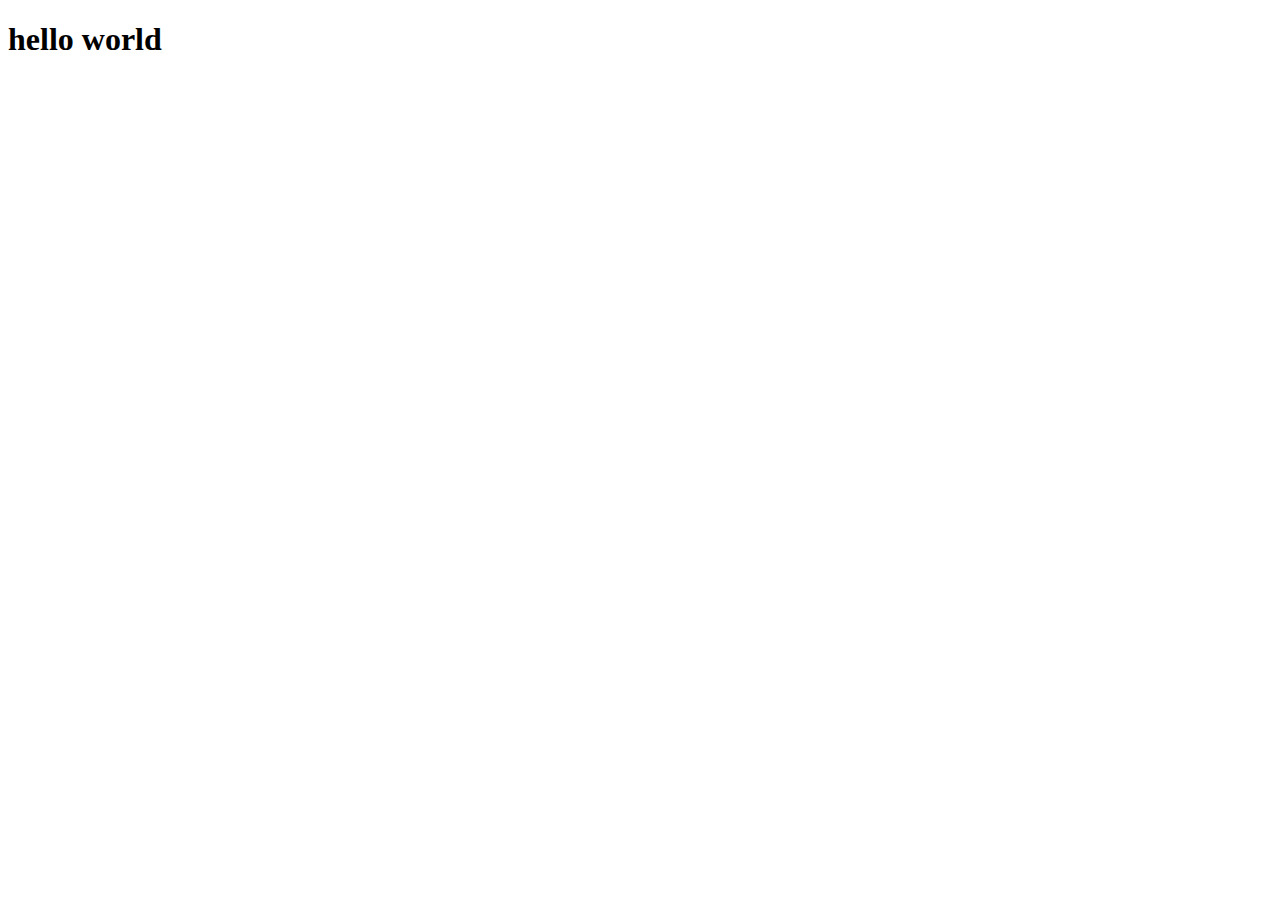
==== index.html @ e99a9a5a "test" ====
<!DOCTYPE html>
<html lang="en">
<head>
  <meta charset="UTF-8">
  <meta name="viewport" content="width=device-width, initial-scale=1.0">
  <meta http-equiv="X-UA-Compatible" content="ie=edge">
  <title>my-vuepress</title>
</head>
<body>
  <h1>hello world</h1>
</body>
</html>
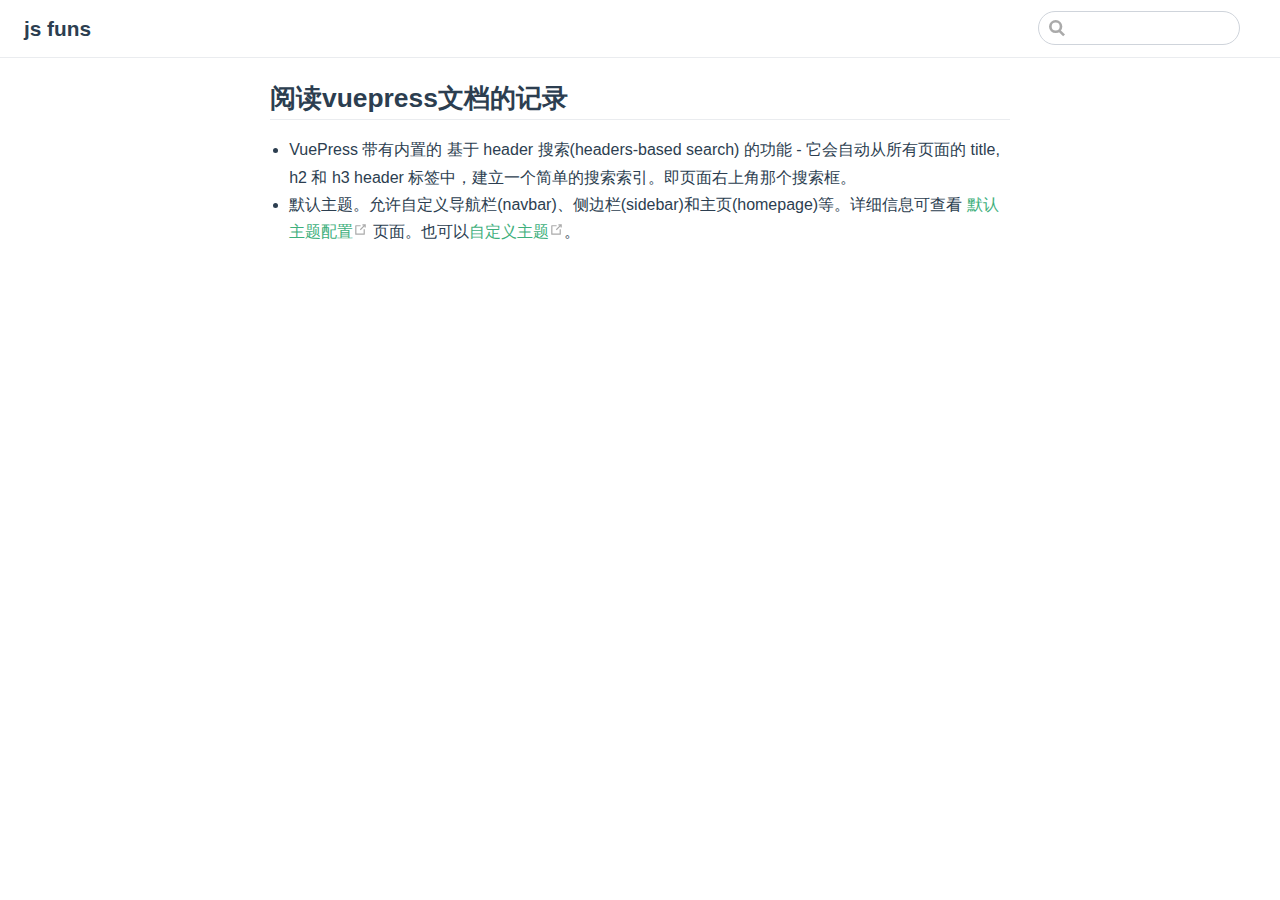
==== commit c755363a: "vuepress" ====
--- a/index.html
+++ b/index.html
@@ -1,12 +1,17 @@
 <!DOCTYPE html>
-<html lang="en">
-<head>
-  <meta charset="UTF-8">
-  <meta name="viewport" content="width=device-width, initial-scale=1.0">
-  <meta http-equiv="X-UA-Compatible" content="ie=edge">
-  <title>my-vuepress</title>
-</head>
-<body>
-  <h1>hello world</h1>
-</body>
-</html>+<html lang="en-US">
+  <head>
+    <meta charset="utf-8">
+    <meta name="viewport" content="width=device-width,initial-scale=1">
+    <title>阅读vuepress文档的记录 | js funs</title>
+    <meta name="description" content="记录js的方法和属性">
+    
+    
+    <link rel="preload" href="/assets/css/0.styles.dcae4551.css" as="style"><link rel="preload" href="/assets/js/app.dae46ed8.js" as="script"><link rel="preload" href="/assets/js/3.ee8467c3.js" as="script"><link rel="prefetch" href="/assets/js/2.3badc248.js"><link rel="prefetch" href="/assets/js/4.292dea78.js">
+    <link rel="stylesheet" href="/assets/css/0.styles.dcae4551.css">
+  </head>
+  <body>
+    <div id="app" data-server-rendered="true"><div class="theme-container no-sidebar"><header class="navbar"><div class="sidebar-button"><svg xmlns="http://www.w3.org/2000/svg" aria-hidden="true" role="img" viewBox="0 0 448 512" class="icon"><path fill="currentColor" d="M436 124H12c-6.627 0-12-5.373-12-12V80c0-6.627 5.373-12 12-12h424c6.627 0 12 5.373 12 12v32c0 6.627-5.373 12-12 12zm0 160H12c-6.627 0-12-5.373-12-12v-32c0-6.627 5.373-12 12-12h424c6.627 0 12 5.373 12 12v32c0 6.627-5.373 12-12 12zm0 160H12c-6.627 0-12-5.373-12-12v-32c0-6.627 5.373-12 12-12h424c6.627 0 12 5.373 12 12v32c0 6.627-5.373 12-12 12z"></path></svg></div> <a href="/" class="home-link router-link-exact-active router-link-active"><!----> <span class="site-name">js funs</span></a> <div class="links" style="max-width:nullpx;"><div class="search-box"><input aria-label="Search" autocomplete="off" spellcheck="false" value=""> <!----></div> <!----></div></header> <div class="sidebar-mask"></div> <div class="sidebar"><!---->  <!----> </div> <div class="page"> <div class="content"><h2 id="阅读vuepress文档的记录"><a href="#阅读vuepress文档的记录" aria-hidden="true" class="header-anchor">#</a> 阅读vuepress文档的记录</h2> <ul><li>VuePress 带有内置的 基于 header 搜索(headers-based search) 的功能 - 它会自动从所有页面的 title, h2 和 h3 header 标签中，建立一个简单的搜索索引。即页面右上角那个搜索框。</li> <li>默认主题。允许自定义导航栏(navbar)、侧边栏(sidebar)和主页(homepage)等。详细信息可查看 <a href="http://caibaojian.com/vuepress/default-theme-config/" target="_blank" rel="noopener noreferrer">默认主题配置<svg xmlns="http://www.w3.org/2000/svg" aria-hidden="true" x="0px" y="0px" viewBox="0 0 100 100" width="15" height="15" class="icon outbound"><path fill="currentColor" d="M18.8,85.1h56l0,0c2.2,0,4-1.8,4-4v-32h-8v28h-48v-48h28v-8h-32l0,0c-2.2,0-4,1.8-4,4v56C14.8,83.3,16.6,85.1,18.8,85.1z"></path> <polygon fill="currentColor" points="45.7,48.7 51.3,54.3 77.2,28.5 77.2,37.2 85.2,37.2 85.2,14.9 62.8,14.9 62.8,22.9 71.5,22.9"></polygon></svg></a> 页面。也可以<a href="http://caibaojian.com/vuepress/guide/custom-themes.html" target="_blank" rel="noopener noreferrer">自定义主题<svg xmlns="http://www.w3.org/2000/svg" aria-hidden="true" x="0px" y="0px" viewBox="0 0 100 100" width="15" height="15" class="icon outbound"><path fill="currentColor" d="M18.8,85.1h56l0,0c2.2,0,4-1.8,4-4v-32h-8v28h-48v-48h28v-8h-32l0,0c-2.2,0-4,1.8-4,4v56C14.8,83.3,16.6,85.1,18.8,85.1z"></path> <polygon fill="currentColor" points="45.7,48.7 51.3,54.3 77.2,28.5 77.2,37.2 85.2,37.2 85.2,14.9 62.8,14.9 62.8,22.9 71.5,22.9"></polygon></svg></a>。</li></ul></div> <div class="page-edit"><!----> <!----></div> <!----> </div> <!----></div></div>
+    <script src="/assets/js/app.dae46ed8.js" defer></script><script src="/assets/js/3.ee8467c3.js" defer></script>
+  </body>
+</html>
--- a/assets/css/0.styles.dcae4551.css
+++ b/assets/css/0.styles.dcae4551.css
@@ -0,0 +1 @@
+.home{padding:3.6rem 2rem 0;max-width:960px;margin:0 auto}.home .hero{text-align:center}.home .hero img{max-height:280px;display:block;margin:3rem auto 1.5rem}.home .hero h1{font-size:3rem}.home .hero .action,.home .hero .description,.home .hero h1{margin:1.8rem auto}.home .hero .description{max-width:35rem;font-size:1.6rem;line-height:1.3;color:#6a8bad}.home .hero .action-button{display:inline-block;font-size:1.2rem;color:#fff;background-color:#3eaf7c;padding:.8rem 1.6rem;border-radius:4px;transition:background-color .1s ease;box-sizing:border-box;border-bottom:1px solid #389d70}.home .hero .action-button:hover{background-color:#4abf8a}.home .features{border-top:1px solid #eaecef;padding:1.2rem 0;margin-top:2.5rem;display:flex;flex-wrap:wrap;align-items:flex-start;align-content:stretch;justify-content:space-between}.home .feature{flex-grow:1;flex-basis:30%;max-width:30%}.home .feature h2{font-size:1.4rem;font-weight:500;border-bottom:none;padding-bottom:0;color:#3a5169}.home .feature p{color:#4e6e8e}.home .footer{padding:2.5rem;border-top:1px solid #eaecef;text-align:center;color:#4e6e8e}@media (max-width:719px){.home .features{flex-direction:column}.home .feature{max-width:100%;padding:0 2.5rem}}@media (max-width:419px){.home{padding-left:1.5rem;padding-right:1.5rem}.home .hero img{max-height:210px;margin:2rem auto 1.2rem}.home .hero h1{font-size:2rem}.home .hero .action,.home .hero .description,.home .hero h1{margin:1.2rem auto}.home .hero .description{font-size:1.2rem}.home .hero .action-button{font-size:1rem;padding:.6rem 1.2rem}.home .feature h2{font-size:1.25rem}}.badge[data-v-099ab69c]{display:inline-block;font-size:14px;height:18px;line-height:18px;border-radius:3px;padding:0 6px;color:#fff;margin-right:5px;background-color:#42b983}.badge.middle[data-v-099ab69c]{vertical-align:middle}.badge.top[data-v-099ab69c]{vertical-align:top}.badge.green[data-v-099ab69c],.badge.tip[data-v-099ab69c]{background-color:#42b983}.badge.error[data-v-099ab69c]{background-color:#da5961}.badge.warn[data-v-099ab69c],.badge.warning[data-v-099ab69c],.badge.yellow[data-v-099ab69c]{background-color:#e7c000}.search-box{display:inline-block;position:relative;margin-right:1rem}.search-box input{cursor:text;width:10rem;color:#4e6e8e;display:inline-block;border:1px solid #cfd4db;border-radius:2rem;font-size:.9rem;line-height:2rem;padding:0 .5rem 0 2rem;outline:none;transition:all .2s ease;background:#fff url(/assets/img/search.83621669.svg) .6rem .5rem no-repeat;background-size:1rem}.search-box input:focus{cursor:auto;border-color:#3eaf7c}.search-box .suggestions{background:#fff;width:20rem;position:absolute;top:1.5rem;border:1px solid #cfd4db;border-radius:6px;padding:.4rem;list-style-type:none}.search-box .suggestions.align-right{right:0}.search-box .suggestion{line-height:1.4;padding:.4rem .6rem;border-radius:4px;cursor:pointer}.search-box .suggestion a{white-space:normal;color:#5d82a6}.search-box .suggestion a .page-title{font-weight:600}.search-box .suggestion a .header{font-size:.9em;margin-left:.25em}.search-box .suggestion.focused{background-color:#f3f4f5}.search-box .suggestion.focused a{color:#3eaf7c}@media (max-width:959px){.search-box input{cursor:pointer;width:0;border-color:transparent;position:relative}.search-box input:focus{cursor:text;left:0;width:10rem}}@media (max-width:959px) and (min-width:719px){.search-box .suggestions{left:0}}@media (max-width:719px){.search-box{margin-right:0}.search-box input{left:1rem}.search-box .suggestions{right:0}}@media (max-width:419px){.search-box .suggestions{width:calc(100vw - 4rem)}.search-box input:focus{width:8rem}}.dropdown-enter,.dropdown-leave-to{height:0!important}.dropdown-wrapper{cursor:pointer}.dropdown-wrapper .dropdown-title{display:block}.dropdown-wrapper .dropdown-title:hover{border-color:transparent}.dropdown-wrapper .dropdown-title .arrow{vertical-align:middle;margin-top:-1px;margin-left:.4rem}.dropdown-wrapper .nav-dropdown .dropdown-item{color:inherit;line-height:1.7rem}.dropdown-wrapper .nav-dropdown .dropdown-item h4{margin:.45rem 0 0;border-top:1px solid #eee;padding:.45rem 1.5rem 0 1.25rem}.dropdown-wrapper .nav-dropdown .dropdown-item .dropdown-subitem-wrapper{padding:0;list-style:none}.dropdown-wrapper .nav-dropdown .dropdown-item .dropdown-subitem-wrapper .dropdown-subitem{font-size:.9em}.dropdown-wrapper .nav-dropdown .dropdown-item a{display:block;line-height:1.7rem;position:relative;border-bottom:none;font-weight:400;margin-bottom:0;padding:0 1.5rem 0 1.25rem}.dropdown-wrapper .nav-dropdown .dropdown-item a.router-link-active,.dropdown-wrapper .nav-dropdown .dropdown-item a:hover{color:#3eaf7c}.dropdown-wrapper .nav-dropdown .dropdown-item a.router-link-active:after{content:"";width:0;height:0;border-left:5px solid #3eaf7c;border-top:3px solid transparent;border-bottom:3px solid transparent;position:absolute;top:calc(50% - 2px);left:9px}.dropdown-wrapper .nav-dropdown .dropdown-item:first-child h4{margin-top:0;padding-top:0;border-top:0}@media (max-width:719px){.dropdown-wrapper.open .dropdown-title{margin-bottom:.5rem}.dropdown-wrapper .nav-dropdown{transition:height .1s ease-out;overflow:hidden}.dropdown-wrapper .nav-dropdown .dropdown-item h4{border-top:0;margin-top:0;padding-top:0}.dropdown-wrapper .nav-dropdown .dropdown-item>a,.dropdown-wrapper .nav-dropdown .dropdown-item h4{font-size:15px;line-height:2rem}.dropdown-wrapper .nav-dropdown .dropdown-item .dropdown-subitem{font-size:14px;padding-left:1rem}}@media (min-width:719px){.dropdown-wrapper{height:1.8rem}.dropdown-wrapper:hover .nav-dropdown{display:block!important}.dropdown-wrapper .dropdown-title .arrow{border-left:4px solid transparent;border-right:4px solid transparent;border-top:6px solid #ccc;border-bottom:0}.dropdown-wrapper .nav-dropdown{display:none;height:auto!important;box-sizing:border-box;max-height:calc(100vh - 2.7rem);overflow-y:auto;position:absolute;top:100%;right:0;background-color:#fff;padding:.6rem 0;border:1px solid #ddd;border-bottom-color:#ccc;text-align:left;border-radius:.25rem;white-space:nowrap;margin:0}}.nav-links{display:inline-block}.nav-links a{line-height:1.4rem;color:inherit}.nav-links a.router-link-active,.nav-links a:hover{color:#3eaf7c}.nav-links .nav-item{position:relative;display:inline-block;margin-left:1.5rem;line-height:2rem}.nav-links .nav-item:first-child{margin-left:0}.nav-links .repo-link{margin-left:1.5rem}@media (max-width:719px){.nav-links .nav-item,.nav-links .repo-link{margin-left:0}}@media (min-width:719px){.nav-links a.router-link-active,.nav-links a:hover{color:#2c3e50}.nav-item>a:not(.external).router-link-active,.nav-item>a:not(.external):hover{margin-bottom:-2px;border-bottom:2px solid #46bd87}}.navbar{padding:.7rem 1.5rem;line-height:2.2rem;position:relative}.navbar a,.navbar img,.navbar span{display:inline-block}.navbar .logo{height:2.2rem;min-width:2.2rem;margin-right:.8rem;vertical-align:top}.navbar .site-name{font-size:1.3rem;font-weight:600;color:#2c3e50;position:relative}.navbar .links{padding-left:1.5rem;box-sizing:border-box;background-color:#fff;white-space:nowrap;font-size:.9rem;position:absolute;right:1.5rem;top:.7rem;display:flex}.navbar .links .search-box{flex:0 0 auto;vertical-align:top}.navbar .links .nav-links{flex:1}@media (max-width:719px){.navbar{padding-left:4rem}.navbar .can-hide{display:none}.navbar .links{padding-left:1.5rem}}.page-edit,.page-nav{max-width:740px;margin:0 auto;padding:2rem 2.5rem}@media (max-width:959px){.page-edit,.page-nav{padding:2rem}}@media (max-width:419px){.page-edit,.page-nav{padding:1.5rem}}.page{padding-bottom:2rem}.page-edit{padding-top:1rem;padding-bottom:1rem;overflow:auto}.page-edit .edit-link{display:inline-block}.page-edit .edit-link a{color:#4e6e8e;margin-right:.25rem}.page-edit .last-updated{float:right;font-size:.9em}.page-edit .last-updated .prefix{font-weight:500;color:#4e6e8e}.page-edit .last-updated .time{font-weight:400;color:#aaa}.page-nav{padding-top:1rem;padding-bottom:0}.page-nav .inner{min-height:2rem;margin-top:0;border-top:1px solid #eaecef;padding-top:1rem;overflow:auto}.page-nav .next{float:right}@media (max-width:719px){.page-edit .edit-link{margin-bottom:.5rem}.page-edit .last-updated{font-size:.8em;float:none;text-align:left}}.sidebar-button{display:none;width:1.25rem;height:1.25rem;position:absolute;padding:.6rem;top:.6rem;left:1rem}.sidebar-button .icon{display:block;width:1.25rem;height:1.25rem}@media (max-width:719px){.sidebar-button{display:block}}.sidebar-group:not(.first){margin-top:1em}.sidebar-group .sidebar-group{padding-left:.5em}.sidebar-group:not(.collapsable) .sidebar-heading{cursor:auto;color:inherit}.sidebar-heading{color:#999;transition:color .15s ease;cursor:pointer;font-size:1.1em;font-weight:700;padding:0 1.5rem;margin-top:0;margin-bottom:.5rem}.sidebar-heading.open,.sidebar-heading:hover{color:inherit}.sidebar-heading .arrow{position:relative;top:-.12em;left:.5em}.sidebar-heading:.open .arrow{top:-.18em}.sidebar-group-items{transition:height .1s ease-out;overflow:hidden}.sidebar ul{padding:0;margin:0;list-style-type:none}.sidebar a{display:inline-block}.sidebar .nav-links{display:none;border-bottom:1px solid #eaecef;padding:.5rem 0 .75rem 0}.sidebar .nav-links a{font-weight:600}.sidebar .nav-links .nav-item,.sidebar .nav-links .repo-link{display:block;line-height:1.25rem;font-size:1.1em;padding:.5rem 0 .5rem 1.5rem}.sidebar .sidebar-links{padding:1.5rem 0}@media (max-width:719px){.sidebar .nav-links{display:block}.sidebar .nav-links .dropdown-wrapper .nav-dropdown .dropdown-item a.router-link-active:after{top:calc(1rem - 2px)}.sidebar .sidebar-links{padding:1rem 0}}.sw-update-popup{position:fixed;right:1em;bottom:1em;padding:1em;border:1px solid #3eaf7c;border-radius:3px;background:#fff;box-shadow:0 4px 16px rgba(0,0,0,.5);text-align:center}.sw-update-popup button{margin-top:.5em;padding:.25em 2em}.sw-update-popup-enter-active,.sw-update-popup-leave-active{transition:opacity .3s,transform .3s}.sw-update-popup-enter,.sw-update-popup-leave-to{opacity:0;transform:translateY(50%) scale(.5)}code[class*=language-],pre[class*=language-]{color:#ccc;background:none;font-family:Consolas,Monaco,Andale Mono,Ubuntu Mono,monospace;text-align:left;white-space:pre;word-spacing:normal;word-break:normal;word-wrap:normal;line-height:1.5;-moz-tab-size:4;-o-tab-size:4;tab-size:4;-webkit-hyphens:none;-ms-hyphens:none;hyphens:none}pre[class*=language-]{padding:1em;margin:.5em 0;overflow:auto}:not(pre)>code[class*=language-],pre[class*=language-]{background:#2d2d2d}:not(pre)>code[class*=language-]{padding:.1em;border-radius:.3em;white-space:normal}.token.block-comment,.token.cdata,.token.comment,.token.doctype,.token.prolog{color:#999}.token.punctuation{color:#ccc}.token.attr-name,.token.deleted,.token.namespace,.token.tag{color:#e2777a}.token.function-name{color:#6196cc}.token.boolean,.token.function,.token.number{color:#f08d49}.token.class-name,.token.constant,.token.property,.token.symbol{color:#f8c555}.token.atrule,.token.builtin,.token.important,.token.keyword,.token.selector{color:#cc99cd}.token.attr-value,.token.char,.token.regex,.token.string,.token.variable{color:#7ec699}.token.entity,.token.operator,.token.url{color:#67cdcc}.token.bold,.token.important{font-weight:700}.token.italic{font-style:italic}.token.entity{cursor:help}.token.inserted{color:green}#nprogress{pointer-events:none}#nprogress .bar{background:#3eaf7c;position:fixed;z-index:1031;top:0;left:0;width:100%;height:2px}#nprogress .peg{display:block;position:absolute;right:0;width:100px;height:100%;box-shadow:0 0 10px #3eaf7c,0 0 5px #3eaf7c;opacity:1;transform:rotate(3deg) translateY(-4px)}#nprogress .spinner{display:block;position:fixed;z-index:1031;top:15px;right:15px}#nprogress .spinner-icon{width:18px;height:18px;box-sizing:border-box;border:2px solid transparent;border-top-color:#3eaf7c;border-left-color:#3eaf7c;border-radius:50%;animation:nprogress-spinner .4s linear infinite}.nprogress-custom-parent{overflow:hidden;position:relative}.nprogress-custom-parent #nprogress .bar,.nprogress-custom-parent #nprogress .spinner{position:absolute}@keyframes nprogress-spinner{0%{transform:rotate(0deg)}to{transform:rotate(1turn)}}.content code{color:#476582;padding:.25rem .5rem;margin:0;font-size:.85em;background-color:rgba(27,31,35,.05);border-radius:3px}.content pre,.content pre[class*=language-]{line-height:1.4;padding:1.25rem 1.5rem;margin:.85rem 0;background-color:#282c34;border-radius:6px;overflow:auto}.content pre[class*=language-] code,.content pre code{color:#fff;padding:0;background-color:transparent;border-radius:0}div[class*=language-]{position:relative;background-color:#282c34;border-radius:6px}div[class*=language-] .highlight-lines{-webkit-user-select:none;-moz-user-select:none;-ms-user-select:none;user-select:none;padding-top:1.3rem;position:absolute;top:0;left:0;width:100%;line-height:1.4}div[class*=language-] .highlight-lines .highlighted{background-color:rgba(0,0,0,.66)}div[class*=language-] pre,div[class*=language-] pre[class*=language-]{background:transparent;position:relative;z-index:1}div[class*=language-]:before{position:absolute;z-index:3;top:.8em;right:1em;font-size:.75rem;color:hsla(0,0%,100%,.4)}div[class*=language-]:not(.line-numbers-mode) .line-numbers-wrapper{display:none}div[class*=language-].line-numbers-mode .highlight-lines .highlighted{position:relative}div[class*=language-].line-numbers-mode .highlight-lines .highlighted:before{content:" ";position:absolute;z-index:3;left:0;top:0;display:block;width:3.5rem;height:100%;background-color:rgba(0,0,0,.66)}div[class*=language-].line-numbers-mode pre{padding-left:4.5rem;vertical-align:middle}div[class*=language-].line-numbers-mode .line-numbers-wrapper{position:absolute;top:0;width:3.5rem;text-align:center;color:hsla(0,0%,100%,.3);padding:1.25rem 0;line-height:1.4}div[class*=language-].line-numbers-mode .line-numbers-wrapper .line-number,div[class*=language-].line-numbers-mode .line-numbers-wrapper br{-webkit-user-select:none;-moz-user-select:none;-ms-user-select:none;user-select:none}div[class*=language-].line-numbers-mode .line-numbers-wrapper .line-number{position:relative;z-index:4;font-size:.85em}div[class*=language-].line-numbers-mode:after{content:"";position:absolute;z-index:2;top:0;left:0;width:3.5rem;height:100%;border-radius:6px 0 0 6px;border-right:1px solid rgba(0,0,0,.66);background-color:#282c34}div[class~=language-js]:before{content:"js"}div[class~=language-ts]:before{content:"ts"}div[class~=language-html]:before{content:"html"}div[class~=language-md]:before{content:"md"}div[class~=language-vue]:before{content:"vue"}div[class~=language-css]:before{content:"css"}div[class~=language-sass]:before{content:"sass"}div[class~=language-scss]:before{content:"scss"}div[class~=language-less]:before{content:"less"}div[class~=language-stylus]:before{content:"stylus"}div[class~=language-go]:before{content:"go"}div[class~=language-java]:before{content:"java"}div[class~=language-c]:before{content:"c"}div[class~=language-sh]:before{content:"sh"}div[class~=language-yaml]:before{content:"yaml"}div[class~=language-py]:before{content:"py"}div[class~=language-javascript]:before{content:"js"}div[class~=language-typescript]:before{content:"ts"}div[class~=language-markup]:before{content:"html"}div[class~=language-markdown]:before{content:"md"}div[class~=language-json]:before{content:"json"}div[class~=language-ruby]:before{content:"rb"}div[class~=language-python]:before{content:"py"}div[class~=language-bash]:before{content:"sh"}.custom-block .custom-block-title{font-weight:600;margin-bottom:-.4rem}.custom-block.danger,.custom-block.tip,.custom-block.warning{padding:.1rem 1.5rem;border-left-width:.5rem;border-left-style:solid;margin:1rem 0}.custom-block.tip{background-color:#f3f5f7;border-color:#42b983}.custom-block.warning{background-color:rgba(255,229,100,.3);border-color:#e7c000;color:#6b5900}.custom-block.warning .custom-block-title{color:#b29400}.custom-block.warning a{color:#2c3e50}.custom-block.danger{background-color:#ffe6e6;border-color:#c00;color:#4d0000}.custom-block.danger .custom-block-title{color:#900}.custom-block.danger a{color:#2c3e50}.arrow{display:inline-block;width:0;height:0}.arrow.up{border-bottom:6px solid #ccc}.arrow.down,.arrow.up{border-left:4px solid transparent;border-right:4px solid transparent}.arrow.down{border-top:6px solid #ccc}.arrow.right{border-left:6px solid #ccc}.arrow.left,.arrow.right{border-top:4px solid transparent;border-bottom:4px solid transparent}.arrow.left{border-right:6px solid #ccc}.content:not(.custom){max-width:740px;margin:0 auto;padding:2rem 2.5rem}@media (max-width:959px){.content:not(.custom){padding:2rem}}@media (max-width:419px){.content:not(.custom){padding:1.5rem}}.table-of-contents .badge{vertical-align:middle}body,html{padding:0;margin:0}body{font-family:-apple-system,BlinkMacSystemFont,Segoe UI,Roboto,Oxygen,Ubuntu,Cantarell,Fira Sans,Droid Sans,Helvetica Neue,sans-serif;-webkit-font-smoothing:antialiased;-moz-osx-font-smoothing:grayscale;font-size:16px;color:#2c3e50}.page{padding-left:20rem}.navbar{z-index:20;right:0;height:3.6rem;background-color:#fff;box-sizing:border-box;border-bottom:1px solid #eaecef}.navbar,.sidebar-mask{position:fixed;top:0;left:0}.sidebar-mask{z-index:9;width:100vw;height:100vh;display:none}.sidebar{font-size:15px;background-color:#fff;width:20rem;position:fixed;z-index:10;margin:0;top:3.6rem;left:0;bottom:0;box-sizing:border-box;border-right:1px solid #eaecef;overflow-y:auto}.content:not(.custom)>:first-child{margin-top:3.6rem}.content:not(.custom) a:hover{text-decoration:underline}.content:not(.custom) p.demo{padding:1rem 1.5rem;border:1px solid #ddd;border-radius:4px}.content:not(.custom) img{max-width:100%}.content.custom{padding:0;margin:0}.content.custom img{max-width:100%}a{font-weight:500;text-decoration:none}a,p a code{color:#3eaf7c}p a code{font-weight:400}kbd{background:#eee;border:.15rem solid #ddd;border-bottom:.25rem solid #ddd;border-radius:.15rem;padding:0 .15em}blockquote{font-size:1.2rem;color:#999;border-left:.25rem solid #dfe2e5;margin-left:0;padding-left:1rem}ol,ul{padding-left:1.2em}strong{font-weight:600}h1,h2,h3,h4,h5,h6{font-weight:600;line-height:1.25}.content:not(.custom)>h1,.content:not(.custom)>h2,.content:not(.custom)>h3,.content:not(.custom)>h4,.content:not(.custom)>h5,.content:not(.custom)>h6{margin-top:-3.1rem;padding-top:4.6rem;margin-bottom:0}.content:not(.custom)>h1:first-child,.content:not(.custom)>h2:first-child,.content:not(.custom)>h3:first-child,.content:not(.custom)>h4:first-child,.content:not(.custom)>h5:first-child,.content:not(.custom)>h6:first-child{margin-top:-1.5rem;margin-bottom:1rem}.content:not(.custom)>h1:first-child+.custom-block,.content:not(.custom)>h1:first-child+p,.content:not(.custom)>h1:first-child+pre,.content:not(.custom)>h2:first-child+.custom-block,.content:not(.custom)>h2:first-child+p,.content:not(.custom)>h2:first-child+pre,.content:not(.custom)>h3:first-child+.custom-block,.content:not(.custom)>h3:first-child+p,.content:not(.custom)>h3:first-child+pre,.content:not(.custom)>h4:first-child+.custom-block,.content:not(.custom)>h4:first-child+p,.content:not(.custom)>h4:first-child+pre,.content:not(.custom)>h5:first-child+.custom-block,.content:not(.custom)>h5:first-child+p,.content:not(.custom)>h5:first-child+pre,.content:not(.custom)>h6:first-child+.custom-block,.content:not(.custom)>h6:first-child+p,.content:not(.custom)>h6:first-child+pre{margin-top:2rem}h1:hover .header-anchor,h2:hover .header-anchor,h3:hover .header-anchor,h4:hover .header-anchor,h5:hover .header-anchor,h6:hover .header-anchor{opacity:1}h1{font-size:2.2rem}h2{font-size:1.65rem;padding-bottom:.3rem;border-bottom:1px solid #eaecef}h3{font-size:1.35rem}a.header-anchor{font-size:.85em;float:left;margin-left:-.87em;padding-right:.23em;margin-top:.125em;opacity:0}a.header-anchor:hover{text-decoration:none}.line-number,code,kbd{font-family:source-code-pro,Menlo,Monaco,Consolas,Courier New,monospace}ol,p,ul{line-height:1.7}hr{border:0;border-top:1px solid #eaecef}table{border-collapse:collapse;margin:1rem 0;display:block;overflow-x:auto}tr{border-top:1px solid #dfe2e5}tr:nth-child(2n){background-color:#f6f8fa}td,th{border:1px solid #dfe2e5;padding:.6em 1em}.custom-layout{padding-top:3.6rem}.theme-container.sidebar-open .sidebar-mask{display:block}.theme-container.no-navbar .content:not(.custom)>h1,.theme-container.no-navbar h2,.theme-container.no-navbar h3,.theme-container.no-navbar h4,.theme-container.no-navbar h5,.theme-container.no-navbar h6{margin-top:1.5rem;padding-top:0}.theme-container.no-navbar .sidebar{top:0}.theme-container.no-navbar .custom-layout{padding-top:0}@media (min-width:720px){.theme-container.no-sidebar .sidebar{display:none}.theme-container.no-sidebar .page{padding-left:0}}@media (max-width:959px){.sidebar{font-size:15px;width:16.4rem}.page{padding-left:16.4rem}}@media (max-width:719px){.sidebar{top:0;padding-top:3.6rem;transform:translateX(-100%);transition:transform .2s ease}.page{padding-left:0}.theme-container.sidebar-open .sidebar{transform:translateX(0)}.theme-container.no-navbar .sidebar{padding-top:0}}@media (max-width:419px){h1{font-size:1.9rem}.content div[class*=language-]{margin:.85rem -1.5rem;border-radius:0}}.icon.outbound{color:#aaa;display:inline-block}.sidebar .sidebar-sub-headers{padding-left:1rem;font-size:.95em}a.sidebar-link{font-weight:400;display:inline-block;color:#2c3e50;border-left:.25rem solid transparent;padding:.35rem 1rem .35rem 1.25rem;line-height:1.4;width:100%;box-sizing:border-box}a.sidebar-link:hover{color:#3eaf7c}a.sidebar-link.active{font-weight:600;color:#3eaf7c;border-left-color:#3eaf7c}.sidebar-group a.sidebar-link{padding-left:2rem}.sidebar-sub-headers a.sidebar-link{padding-top:.25rem;padding-bottom:.25rem;border-left:none}.sidebar-sub-headers a.sidebar-link.active{font-weight:500}--- a/assets/css/0.styles.dcae4551.css
+++ b/assets/css/0.styles.dcae4551.css
@@ -0,0 +1 @@
+.home{padding:3.6rem 2rem 0;max-width:960px;margin:0 auto}.home .hero{text-align:center}.home .hero img{max-height:280px;display:block;margin:3rem auto 1.5rem}.home .hero h1{font-size:3rem}.home .hero .action,.home .hero .description,.home .hero h1{margin:1.8rem auto}.home .hero .description{max-width:35rem;font-size:1.6rem;line-height:1.3;color:#6a8bad}.home .hero .action-button{display:inline-block;font-size:1.2rem;color:#fff;background-color:#3eaf7c;padding:.8rem 1.6rem;border-radius:4px;transition:background-color .1s ease;box-sizing:border-box;border-bottom:1px solid #389d70}.home .hero .action-button:hover{background-color:#4abf8a}.home .features{border-top:1px solid #eaecef;padding:1.2rem 0;margin-top:2.5rem;display:flex;flex-wrap:wrap;align-items:flex-start;align-content:stretch;justify-content:space-between}.home .feature{flex-grow:1;flex-basis:30%;max-width:30%}.home .feature h2{font-size:1.4rem;font-weight:500;border-bottom:none;padding-bottom:0;color:#3a5169}.home .feature p{color:#4e6e8e}.home .footer{padding:2.5rem;border-top:1px solid #eaecef;text-align:center;color:#4e6e8e}@media (max-width:719px){.home .features{flex-direction:column}.home .feature{max-width:100%;padding:0 2.5rem}}@media (max-width:419px){.home{padding-left:1.5rem;padding-right:1.5rem}.home .hero img{max-height:210px;margin:2rem auto 1.2rem}.home .hero h1{font-size:2rem}.home .hero .action,.home .hero .description,.home .hero h1{margin:1.2rem auto}.home .hero .description{font-size:1.2rem}.home .hero .action-button{font-size:1rem;padding:.6rem 1.2rem}.home .feature h2{font-size:1.25rem}}.badge[data-v-099ab69c]{display:inline-block;font-size:14px;height:18px;line-height:18px;border-radius:3px;padding:0 6px;color:#fff;margin-right:5px;background-color:#42b983}.badge.middle[data-v-099ab69c]{vertical-align:middle}.badge.top[data-v-099ab69c]{vertical-align:top}.badge.green[data-v-099ab69c],.badge.tip[data-v-099ab69c]{background-color:#42b983}.badge.error[data-v-099ab69c]{background-color:#da5961}.badge.warn[data-v-099ab69c],.badge.warning[data-v-099ab69c],.badge.yellow[data-v-099ab69c]{background-color:#e7c000}.search-box{display:inline-block;position:relative;margin-right:1rem}.search-box input{cursor:text;width:10rem;color:#4e6e8e;display:inline-block;border:1px solid #cfd4db;border-radius:2rem;font-size:.9rem;line-height:2rem;padding:0 .5rem 0 2rem;outline:none;transition:all .2s ease;background:#fff url(/assets/img/search.83621669.svg) .6rem .5rem no-repeat;background-size:1rem}.search-box input:focus{cursor:auto;border-color:#3eaf7c}.search-box .suggestions{background:#fff;width:20rem;position:absolute;top:1.5rem;border:1px solid #cfd4db;border-radius:6px;padding:.4rem;list-style-type:none}.search-box .suggestions.align-right{right:0}.search-box .suggestion{line-height:1.4;padding:.4rem .6rem;border-radius:4px;cursor:pointer}.search-box .suggestion a{white-space:normal;color:#5d82a6}.search-box .suggestion a .page-title{font-weight:600}.search-box .suggestion a .header{font-size:.9em;margin-left:.25em}.search-box .suggestion.focused{background-color:#f3f4f5}.search-box .suggestion.focused a{color:#3eaf7c}@media (max-width:959px){.search-box input{cursor:pointer;width:0;border-color:transparent;position:relative}.search-box input:focus{cursor:text;left:0;width:10rem}}@media (max-width:959px) and (min-width:719px){.search-box .suggestions{left:0}}@media (max-width:719px){.search-box{margin-right:0}.search-box input{left:1rem}.search-box .suggestions{right:0}}@media (max-width:419px){.search-box .suggestions{width:calc(100vw - 4rem)}.search-box input:focus{width:8rem}}.dropdown-enter,.dropdown-leave-to{height:0!important}.dropdown-wrapper{cursor:pointer}.dropdown-wrapper .dropdown-title{display:block}.dropdown-wrapper .dropdown-title:hover{border-color:transparent}.dropdown-wrapper .dropdown-title .arrow{vertical-align:middle;margin-top:-1px;margin-left:.4rem}.dropdown-wrapper .nav-dropdown .dropdown-item{color:inherit;line-height:1.7rem}.dropdown-wrapper .nav-dropdown .dropdown-item h4{margin:.45rem 0 0;border-top:1px solid #eee;padding:.45rem 1.5rem 0 1.25rem}.dropdown-wrapper .nav-dropdown .dropdown-item .dropdown-subitem-wrapper{padding:0;list-style:none}.dropdown-wrapper .nav-dropdown .dropdown-item .dropdown-subitem-wrapper .dropdown-subitem{font-size:.9em}.dropdown-wrapper .nav-dropdown .dropdown-item a{display:block;line-height:1.7rem;position:relative;border-bottom:none;font-weight:400;margin-bottom:0;padding:0 1.5rem 0 1.25rem}.dropdown-wrapper .nav-dropdown .dropdown-item a.router-link-active,.dropdown-wrapper .nav-dropdown .dropdown-item a:hover{color:#3eaf7c}.dropdown-wrapper .nav-dropdown .dropdown-item a.router-link-active:after{content:"";width:0;height:0;border-left:5px solid #3eaf7c;border-top:3px solid transparent;border-bottom:3px solid transparent;position:absolute;top:calc(50% - 2px);left:9px}.dropdown-wrapper .nav-dropdown .dropdown-item:first-child h4{margin-top:0;padding-top:0;border-top:0}@media (max-width:719px){.dropdown-wrapper.open .dropdown-title{margin-bottom:.5rem}.dropdown-wrapper .nav-dropdown{transition:height .1s ease-out;overflow:hidden}.dropdown-wrapper .nav-dropdown .dropdown-item h4{border-top:0;margin-top:0;padding-top:0}.dropdown-wrapper .nav-dropdown .dropdown-item>a,.dropdown-wrapper .nav-dropdown .dropdown-item h4{font-size:15px;line-height:2rem}.dropdown-wrapper .nav-dropdown .dropdown-item .dropdown-subitem{font-size:14px;padding-left:1rem}}@media (min-width:719px){.dropdown-wrapper{height:1.8rem}.dropdown-wrapper:hover .nav-dropdown{display:block!important}.dropdown-wrapper .dropdown-title .arrow{border-left:4px solid transparent;border-right:4px solid transparent;border-top:6px solid #ccc;border-bottom:0}.dropdown-wrapper .nav-dropdown{display:none;height:auto!important;box-sizing:border-box;max-height:calc(100vh - 2.7rem);overflow-y:auto;position:absolute;top:100%;right:0;background-color:#fff;padding:.6rem 0;border:1px solid #ddd;border-bottom-color:#ccc;text-align:left;border-radius:.25rem;white-space:nowrap;margin:0}}.nav-links{display:inline-block}.nav-links a{line-height:1.4rem;color:inherit}.nav-links a.router-link-active,.nav-links a:hover{color:#3eaf7c}.nav-links .nav-item{position:relative;display:inline-block;margin-left:1.5rem;line-height:2rem}.nav-links .nav-item:first-child{margin-left:0}.nav-links .repo-link{margin-left:1.5rem}@media (max-width:719px){.nav-links .nav-item,.nav-links .repo-link{margin-left:0}}@media (min-width:719px){.nav-links a.router-link-active,.nav-links a:hover{color:#2c3e50}.nav-item>a:not(.external).router-link-active,.nav-item>a:not(.external):hover{margin-bottom:-2px;border-bottom:2px solid #46bd87}}.navbar{padding:.7rem 1.5rem;line-height:2.2rem;position:relative}.navbar a,.navbar img,.navbar span{display:inline-block}.navbar .logo{height:2.2rem;min-width:2.2rem;margin-right:.8rem;vertical-align:top}.navbar .site-name{font-size:1.3rem;font-weight:600;color:#2c3e50;position:relative}.navbar .links{padding-left:1.5rem;box-sizing:border-box;background-color:#fff;white-space:nowrap;font-size:.9rem;position:absolute;right:1.5rem;top:.7rem;display:flex}.navbar .links .search-box{flex:0 0 auto;vertical-align:top}.navbar .links .nav-links{flex:1}@media (max-width:719px){.navbar{padding-left:4rem}.navbar .can-hide{display:none}.navbar .links{padding-left:1.5rem}}.page-edit,.page-nav{max-width:740px;margin:0 auto;padding:2rem 2.5rem}@media (max-width:959px){.page-edit,.page-nav{padding:2rem}}@media (max-width:419px){.page-edit,.page-nav{padding:1.5rem}}.page{padding-bottom:2rem}.page-edit{padding-top:1rem;padding-bottom:1rem;overflow:auto}.page-edit .edit-link{display:inline-block}.page-edit .edit-link a{color:#4e6e8e;margin-right:.25rem}.page-edit .last-updated{float:right;font-size:.9em}.page-edit .last-updated .prefix{font-weight:500;color:#4e6e8e}.page-edit .last-updated .time{font-weight:400;color:#aaa}.page-nav{padding-top:1rem;padding-bottom:0}.page-nav .inner{min-height:2rem;margin-top:0;border-top:1px solid #eaecef;padding-top:1rem;overflow:auto}.page-nav .next{float:right}@media (max-width:719px){.page-edit .edit-link{margin-bottom:.5rem}.page-edit .last-updated{font-size:.8em;float:none;text-align:left}}.sidebar-button{display:none;width:1.25rem;height:1.25rem;position:absolute;padding:.6rem;top:.6rem;left:1rem}.sidebar-button .icon{display:block;width:1.25rem;height:1.25rem}@media (max-width:719px){.sidebar-button{display:block}}.sidebar-group:not(.first){margin-top:1em}.sidebar-group .sidebar-group{padding-left:.5em}.sidebar-group:not(.collapsable) .sidebar-heading{cursor:auto;color:inherit}.sidebar-heading{color:#999;transition:color .15s ease;cursor:pointer;font-size:1.1em;font-weight:700;padding:0 1.5rem;margin-top:0;margin-bottom:.5rem}.sidebar-heading.open,.sidebar-heading:hover{color:inherit}.sidebar-heading .arrow{position:relative;top:-.12em;left:.5em}.sidebar-heading:.open .arrow{top:-.18em}.sidebar-group-items{transition:height .1s ease-out;overflow:hidden}.sidebar ul{padding:0;margin:0;list-style-type:none}.sidebar a{display:inline-block}.sidebar .nav-links{display:none;border-bottom:1px solid #eaecef;padding:.5rem 0 .75rem 0}.sidebar .nav-links a{font-weight:600}.sidebar .nav-links .nav-item,.sidebar .nav-links .repo-link{display:block;line-height:1.25rem;font-size:1.1em;padding:.5rem 0 .5rem 1.5rem}.sidebar .sidebar-links{padding:1.5rem 0}@media (max-width:719px){.sidebar .nav-links{display:block}.sidebar .nav-links .dropdown-wrapper .nav-dropdown .dropdown-item a.router-link-active:after{top:calc(1rem - 2px)}.sidebar .sidebar-links{padding:1rem 0}}.sw-update-popup{position:fixed;right:1em;bottom:1em;padding:1em;border:1px solid #3eaf7c;border-radius:3px;background:#fff;box-shadow:0 4px 16px rgba(0,0,0,.5);text-align:center}.sw-update-popup button{margin-top:.5em;padding:.25em 2em}.sw-update-popup-enter-active,.sw-update-popup-leave-active{transition:opacity .3s,transform .3s}.sw-update-popup-enter,.sw-update-popup-leave-to{opacity:0;transform:translateY(50%) scale(.5)}code[class*=language-],pre[class*=language-]{color:#ccc;background:none;font-family:Consolas,Monaco,Andale Mono,Ubuntu Mono,monospace;text-align:left;white-space:pre;word-spacing:normal;word-break:normal;word-wrap:normal;line-height:1.5;-moz-tab-size:4;-o-tab-size:4;tab-size:4;-webkit-hyphens:none;-ms-hyphens:none;hyphens:none}pre[class*=language-]{padding:1em;margin:.5em 0;overflow:auto}:not(pre)>code[class*=language-],pre[class*=language-]{background:#2d2d2d}:not(pre)>code[class*=language-]{padding:.1em;border-radius:.3em;white-space:normal}.token.block-comment,.token.cdata,.token.comment,.token.doctype,.token.prolog{color:#999}.token.punctuation{color:#ccc}.token.attr-name,.token.deleted,.token.namespace,.token.tag{color:#e2777a}.token.function-name{color:#6196cc}.token.boolean,.token.function,.token.number{color:#f08d49}.token.class-name,.token.constant,.token.property,.token.symbol{color:#f8c555}.token.atrule,.token.builtin,.token.important,.token.keyword,.token.selector{color:#cc99cd}.token.attr-value,.token.char,.token.regex,.token.string,.token.variable{color:#7ec699}.token.entity,.token.operator,.token.url{color:#67cdcc}.token.bold,.token.important{font-weight:700}.token.italic{font-style:italic}.token.entity{cursor:help}.token.inserted{color:green}#nprogress{pointer-events:none}#nprogress .bar{background:#3eaf7c;position:fixed;z-index:1031;top:0;left:0;width:100%;height:2px}#nprogress .peg{display:block;position:absolute;right:0;width:100px;height:100%;box-shadow:0 0 10px #3eaf7c,0 0 5px #3eaf7c;opacity:1;transform:rotate(3deg) translateY(-4px)}#nprogress .spinner{display:block;position:fixed;z-index:1031;top:15px;right:15px}#nprogress .spinner-icon{width:18px;height:18px;box-sizing:border-box;border:2px solid transparent;border-top-color:#3eaf7c;border-left-color:#3eaf7c;border-radius:50%;animation:nprogress-spinner .4s linear infinite}.nprogress-custom-parent{overflow:hidden;position:relative}.nprogress-custom-parent #nprogress .bar,.nprogress-custom-parent #nprogress .spinner{position:absolute}@keyframes nprogress-spinner{0%{transform:rotate(0deg)}to{transform:rotate(1turn)}}.content code{color:#476582;padding:.25rem .5rem;margin:0;font-size:.85em;background-color:rgba(27,31,35,.05);border-radius:3px}.content pre,.content pre[class*=language-]{line-height:1.4;padding:1.25rem 1.5rem;margin:.85rem 0;background-color:#282c34;border-radius:6px;overflow:auto}.content pre[class*=language-] code,.content pre code{color:#fff;padding:0;background-color:transparent;border-radius:0}div[class*=language-]{position:relative;background-color:#282c34;border-radius:6px}div[class*=language-] .highlight-lines{-webkit-user-select:none;-moz-user-select:none;-ms-user-select:none;user-select:none;padding-top:1.3rem;position:absolute;top:0;left:0;width:100%;line-height:1.4}div[class*=language-] .highlight-lines .highlighted{background-color:rgba(0,0,0,.66)}div[class*=language-] pre,div[class*=language-] pre[class*=language-]{background:transparent;position:relative;z-index:1}div[class*=language-]:before{position:absolute;z-index:3;top:.8em;right:1em;font-size:.75rem;color:hsla(0,0%,100%,.4)}div[class*=language-]:not(.line-numbers-mode) .line-numbers-wrapper{display:none}div[class*=language-].line-numbers-mode .highlight-lines .highlighted{position:relative}div[class*=language-].line-numbers-mode .highlight-lines .highlighted:before{content:" ";position:absolute;z-index:3;left:0;top:0;display:block;width:3.5rem;height:100%;background-color:rgba(0,0,0,.66)}div[class*=language-].line-numbers-mode pre{padding-left:4.5rem;vertical-align:middle}div[class*=language-].line-numbers-mode .line-numbers-wrapper{position:absolute;top:0;width:3.5rem;text-align:center;color:hsla(0,0%,100%,.3);padding:1.25rem 0;line-height:1.4}div[class*=language-].line-numbers-mode .line-numbers-wrapper .line-number,div[class*=language-].line-numbers-mode .line-numbers-wrapper br{-webkit-user-select:none;-moz-user-select:none;-ms-user-select:none;user-select:none}div[class*=language-].line-numbers-mode .line-numbers-wrapper .line-number{position:relative;z-index:4;font-size:.85em}div[class*=language-].line-numbers-mode:after{content:"";position:absolute;z-index:2;top:0;left:0;width:3.5rem;height:100%;border-radius:6px 0 0 6px;border-right:1px solid rgba(0,0,0,.66);background-color:#282c34}div[class~=language-js]:before{content:"js"}div[class~=language-ts]:before{content:"ts"}div[class~=language-html]:before{content:"html"}div[class~=language-md]:before{content:"md"}div[class~=language-vue]:before{content:"vue"}div[class~=language-css]:before{content:"css"}div[class~=language-sass]:before{content:"sass"}div[class~=language-scss]:before{content:"scss"}div[class~=language-less]:before{content:"less"}div[class~=language-stylus]:before{content:"stylus"}div[class~=language-go]:before{content:"go"}div[class~=language-java]:before{content:"java"}div[class~=language-c]:before{content:"c"}div[class~=language-sh]:before{content:"sh"}div[class~=language-yaml]:before{content:"yaml"}div[class~=language-py]:before{content:"py"}div[class~=language-javascript]:before{content:"js"}div[class~=language-typescript]:before{content:"ts"}div[class~=language-markup]:before{content:"html"}div[class~=language-markdown]:before{content:"md"}div[class~=language-json]:before{content:"json"}div[class~=language-ruby]:before{content:"rb"}div[class~=language-python]:before{content:"py"}div[class~=language-bash]:before{content:"sh"}.custom-block .custom-block-title{font-weight:600;margin-bottom:-.4rem}.custom-block.danger,.custom-block.tip,.custom-block.warning{padding:.1rem 1.5rem;border-left-width:.5rem;border-left-style:solid;margin:1rem 0}.custom-block.tip{background-color:#f3f5f7;border-color:#42b983}.custom-block.warning{background-color:rgba(255,229,100,.3);border-color:#e7c000;color:#6b5900}.custom-block.warning .custom-block-title{color:#b29400}.custom-block.warning a{color:#2c3e50}.custom-block.danger{background-color:#ffe6e6;border-color:#c00;color:#4d0000}.custom-block.danger .custom-block-title{color:#900}.custom-block.danger a{color:#2c3e50}.arrow{display:inline-block;width:0;height:0}.arrow.up{border-bottom:6px solid #ccc}.arrow.down,.arrow.up{border-left:4px solid transparent;border-right:4px solid transparent}.arrow.down{border-top:6px solid #ccc}.arrow.right{border-left:6px solid #ccc}.arrow.left,.arrow.right{border-top:4px solid transparent;border-bottom:4px solid transparent}.arrow.left{border-right:6px solid #ccc}.content:not(.custom){max-width:740px;margin:0 auto;padding:2rem 2.5rem}@media (max-width:959px){.content:not(.custom){padding:2rem}}@media (max-width:419px){.content:not(.custom){padding:1.5rem}}.table-of-contents .badge{vertical-align:middle}body,html{padding:0;margin:0}body{font-family:-apple-system,BlinkMacSystemFont,Segoe UI,Roboto,Oxygen,Ubuntu,Cantarell,Fira Sans,Droid Sans,Helvetica Neue,sans-serif;-webkit-font-smoothing:antialiased;-moz-osx-font-smoothing:grayscale;font-size:16px;color:#2c3e50}.page{padding-left:20rem}.navbar{z-index:20;right:0;height:3.6rem;background-color:#fff;box-sizing:border-box;border-bottom:1px solid #eaecef}.navbar,.sidebar-mask{position:fixed;top:0;left:0}.sidebar-mask{z-index:9;width:100vw;height:100vh;display:none}.sidebar{font-size:15px;background-color:#fff;width:20rem;position:fixed;z-index:10;margin:0;top:3.6rem;left:0;bottom:0;box-sizing:border-box;border-right:1px solid #eaecef;overflow-y:auto}.content:not(.custom)>:first-child{margin-top:3.6rem}.content:not(.custom) a:hover{text-decoration:underline}.content:not(.custom) p.demo{padding:1rem 1.5rem;border:1px solid #ddd;border-radius:4px}.content:not(.custom) img{max-width:100%}.content.custom{padding:0;margin:0}.content.custom img{max-width:100%}a{font-weight:500;text-decoration:none}a,p a code{color:#3eaf7c}p a code{font-weight:400}kbd{background:#eee;border:.15rem solid #ddd;border-bottom:.25rem solid #ddd;border-radius:.15rem;padding:0 .15em}blockquote{font-size:1.2rem;color:#999;border-left:.25rem solid #dfe2e5;margin-left:0;padding-left:1rem}ol,ul{padding-left:1.2em}strong{font-weight:600}h1,h2,h3,h4,h5,h6{font-weight:600;line-height:1.25}.content:not(.custom)>h1,.content:not(.custom)>h2,.content:not(.custom)>h3,.content:not(.custom)>h4,.content:not(.custom)>h5,.content:not(.custom)>h6{margin-top:-3.1rem;padding-top:4.6rem;margin-bottom:0}.content:not(.custom)>h1:first-child,.content:not(.custom)>h2:first-child,.content:not(.custom)>h3:first-child,.content:not(.custom)>h4:first-child,.content:not(.custom)>h5:first-child,.content:not(.custom)>h6:first-child{margin-top:-1.5rem;margin-bottom:1rem}.content:not(.custom)>h1:first-child+.custom-block,.content:not(.custom)>h1:first-child+p,.content:not(.custom)>h1:first-child+pre,.content:not(.custom)>h2:first-child+.custom-block,.content:not(.custom)>h2:first-child+p,.content:not(.custom)>h2:first-child+pre,.content:not(.custom)>h3:first-child+.custom-block,.content:not(.custom)>h3:first-child+p,.content:not(.custom)>h3:first-child+pre,.content:not(.custom)>h4:first-child+.custom-block,.content:not(.custom)>h4:first-child+p,.content:not(.custom)>h4:first-child+pre,.content:not(.custom)>h5:first-child+.custom-block,.content:not(.custom)>h5:first-child+p,.content:not(.custom)>h5:first-child+pre,.content:not(.custom)>h6:first-child+.custom-block,.content:not(.custom)>h6:first-child+p,.content:not(.custom)>h6:first-child+pre{margin-top:2rem}h1:hover .header-anchor,h2:hover .header-anchor,h3:hover .header-anchor,h4:hover .header-anchor,h5:hover .header-anchor,h6:hover .header-anchor{opacity:1}h1{font-size:2.2rem}h2{font-size:1.65rem;padding-bottom:.3rem;border-bottom:1px solid #eaecef}h3{font-size:1.35rem}a.header-anchor{font-size:.85em;float:left;margin-left:-.87em;padding-right:.23em;margin-top:.125em;opacity:0}a.header-anchor:hover{text-decoration:none}.line-number,code,kbd{font-family:source-code-pro,Menlo,Monaco,Consolas,Courier New,monospace}ol,p,ul{line-height:1.7}hr{border:0;border-top:1px solid #eaecef}table{border-collapse:collapse;margin:1rem 0;display:block;overflow-x:auto}tr{border-top:1px solid #dfe2e5}tr:nth-child(2n){background-color:#f6f8fa}td,th{border:1px solid #dfe2e5;padding:.6em 1em}.custom-layout{padding-top:3.6rem}.theme-container.sidebar-open .sidebar-mask{display:block}.theme-container.no-navbar .content:not(.custom)>h1,.theme-container.no-navbar h2,.theme-container.no-navbar h3,.theme-container.no-navbar h4,.theme-container.no-navbar h5,.theme-container.no-navbar h6{margin-top:1.5rem;padding-top:0}.theme-container.no-navbar .sidebar{top:0}.theme-container.no-navbar .custom-layout{padding-top:0}@media (min-width:720px){.theme-container.no-sidebar .sidebar{display:none}.theme-container.no-sidebar .page{padding-left:0}}@media (max-width:959px){.sidebar{font-size:15px;width:16.4rem}.page{padding-left:16.4rem}}@media (max-width:719px){.sidebar{top:0;padding-top:3.6rem;transform:translateX(-100%);transition:transform .2s ease}.page{padding-left:0}.theme-container.sidebar-open .sidebar{transform:translateX(0)}.theme-container.no-navbar .sidebar{padding-top:0}}@media (max-width:419px){h1{font-size:1.9rem}.content div[class*=language-]{margin:.85rem -1.5rem;border-radius:0}}.icon.outbound{color:#aaa;display:inline-block}.sidebar .sidebar-sub-headers{padding-left:1rem;font-size:.95em}a.sidebar-link{font-weight:400;display:inline-block;color:#2c3e50;border-left:.25rem solid transparent;padding:.35rem 1rem .35rem 1.25rem;line-height:1.4;width:100%;box-sizing:border-box}a.sidebar-link:hover{color:#3eaf7c}a.sidebar-link.active{font-weight:600;color:#3eaf7c;border-left-color:#3eaf7c}.sidebar-group a.sidebar-link{padding-left:2rem}.sidebar-sub-headers a.sidebar-link{padding-top:.25rem;padding-bottom:.25rem;border-left:none}.sidebar-sub-headers a.sidebar-link.active{font-weight:500}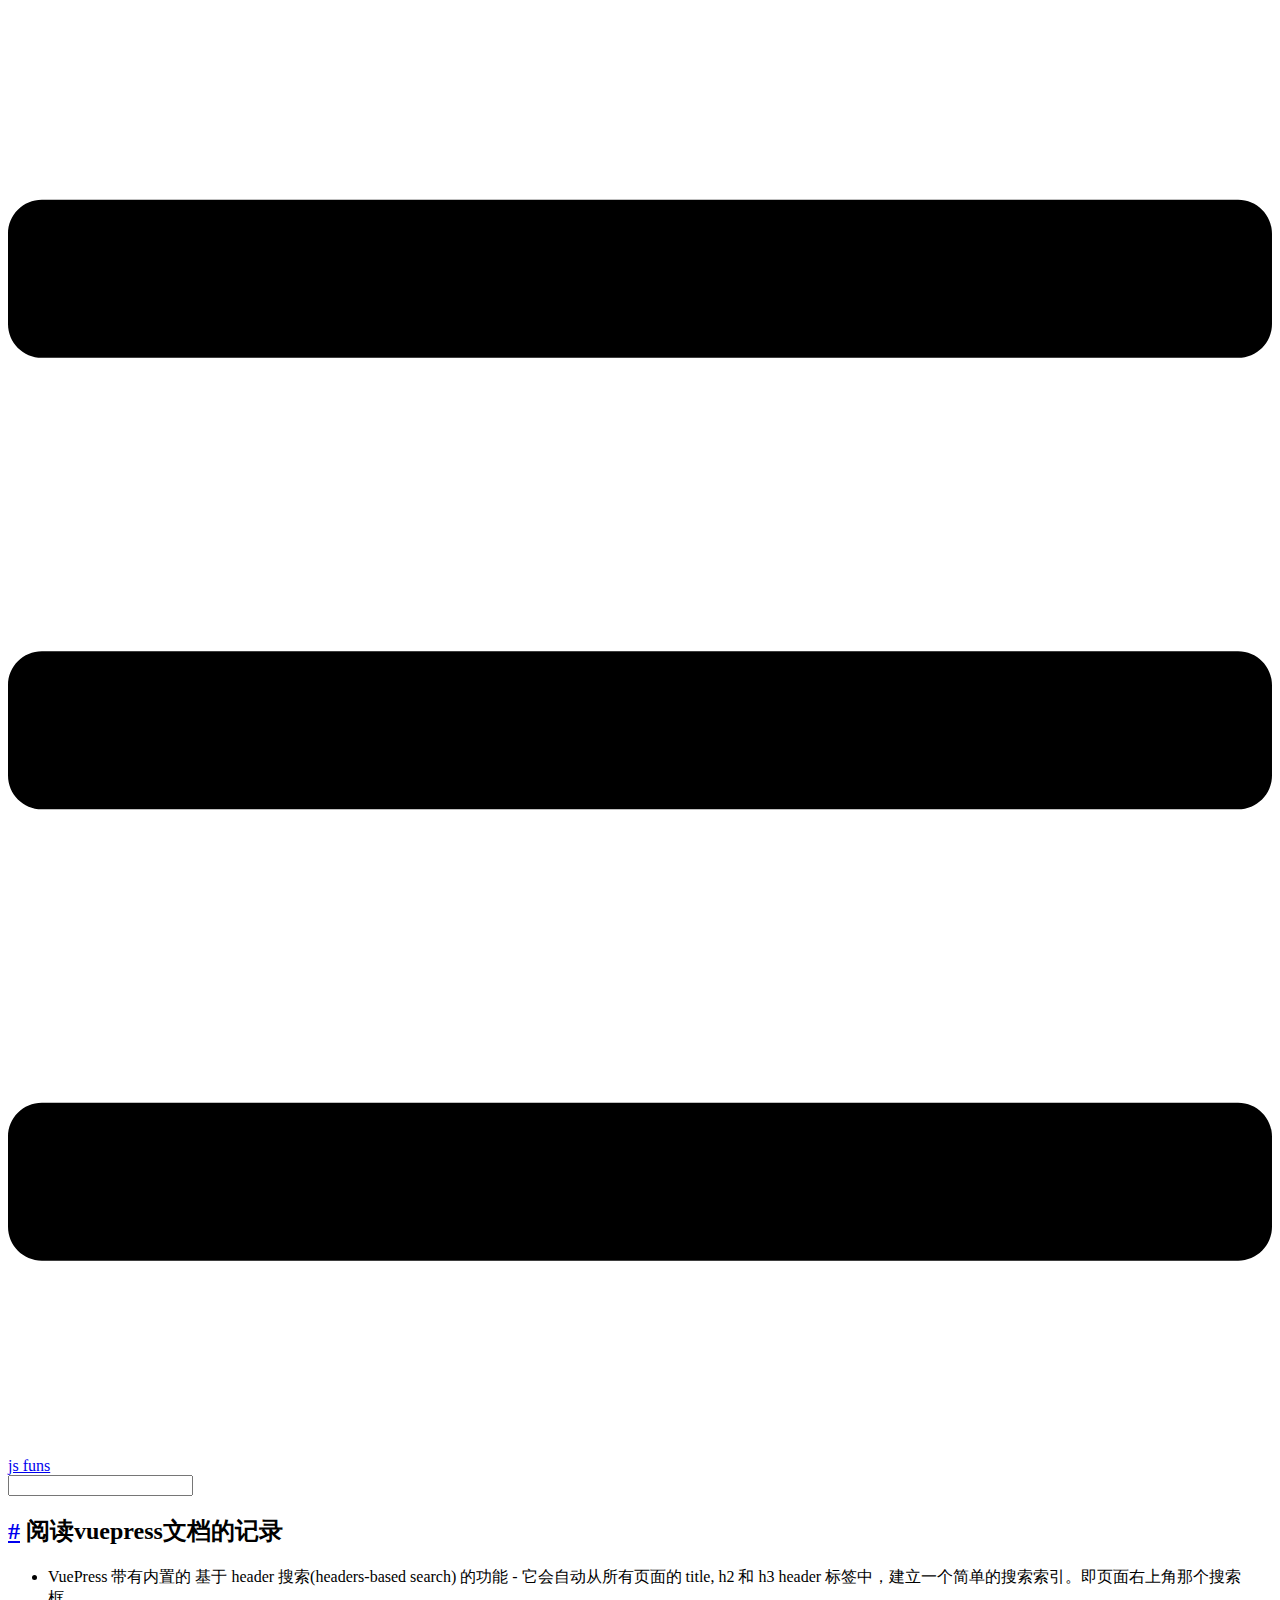
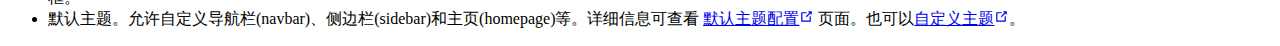
==== commit 337597dc: "vuepress" ====
--- a/index.html
+++ b/index.html
@@ -7,11 +7,11 @@
     <meta name="description" content="记录js的方法和属性">
     
     
-    <link rel="preload" href="/assets/css/0.styles.dcae4551.css" as="style"><link rel="preload" href="/assets/js/app.dae46ed8.js" as="script"><link rel="preload" href="/assets/js/3.ee8467c3.js" as="script"><link rel="prefetch" href="/assets/js/2.3badc248.js"><link rel="prefetch" href="/assets/js/4.292dea78.js">
-    <link rel="stylesheet" href="/assets/css/0.styles.dcae4551.css">
+    <link rel="preload" href="my-vuepress/assets/css/0.styles.9eef1f41.css" as="style"><link rel="preload" href="my-vuepress/assets/js/app.ad63fc7e.js" as="script"><link rel="preload" href="my-vuepress/assets/js/3.ee8467c3.js" as="script"><link rel="prefetch" href="my-vuepress/assets/js/2.3badc248.js"><link rel="prefetch" href="my-vuepress/assets/js/4.292dea78.js">
+    <link rel="stylesheet" href="my-vuepress/assets/css/0.styles.9eef1f41.css">
   </head>
   <body>
-    <div id="app" data-server-rendered="true"><div class="theme-container no-sidebar"><header class="navbar"><div class="sidebar-button"><svg xmlns="http://www.w3.org/2000/svg" aria-hidden="true" role="img" viewBox="0 0 448 512" class="icon"><path fill="currentColor" d="M436 124H12c-6.627 0-12-5.373-12-12V80c0-6.627 5.373-12 12-12h424c6.627 0 12 5.373 12 12v32c0 6.627-5.373 12-12 12zm0 160H12c-6.627 0-12-5.373-12-12v-32c0-6.627 5.373-12 12-12h424c6.627 0 12 5.373 12 12v32c0 6.627-5.373 12-12 12zm0 160H12c-6.627 0-12-5.373-12-12v-32c0-6.627 5.373-12 12-12h424c6.627 0 12 5.373 12 12v32c0 6.627-5.373 12-12 12z"></path></svg></div> <a href="/" class="home-link router-link-exact-active router-link-active"><!----> <span class="site-name">js funs</span></a> <div class="links" style="max-width:nullpx;"><div class="search-box"><input aria-label="Search" autocomplete="off" spellcheck="false" value=""> <!----></div> <!----></div></header> <div class="sidebar-mask"></div> <div class="sidebar"><!---->  <!----> </div> <div class="page"> <div class="content"><h2 id="阅读vuepress文档的记录"><a href="#阅读vuepress文档的记录" aria-hidden="true" class="header-anchor">#</a> 阅读vuepress文档的记录</h2> <ul><li>VuePress 带有内置的 基于 header 搜索(headers-based search) 的功能 - 它会自动从所有页面的 title, h2 和 h3 header 标签中，建立一个简单的搜索索引。即页面右上角那个搜索框。</li> <li>默认主题。允许自定义导航栏(navbar)、侧边栏(sidebar)和主页(homepage)等。详细信息可查看 <a href="http://caibaojian.com/vuepress/default-theme-config/" target="_blank" rel="noopener noreferrer">默认主题配置<svg xmlns="http://www.w3.org/2000/svg" aria-hidden="true" x="0px" y="0px" viewBox="0 0 100 100" width="15" height="15" class="icon outbound"><path fill="currentColor" d="M18.8,85.1h56l0,0c2.2,0,4-1.8,4-4v-32h-8v28h-48v-48h28v-8h-32l0,0c-2.2,0-4,1.8-4,4v56C14.8,83.3,16.6,85.1,18.8,85.1z"></path> <polygon fill="currentColor" points="45.7,48.7 51.3,54.3 77.2,28.5 77.2,37.2 85.2,37.2 85.2,14.9 62.8,14.9 62.8,22.9 71.5,22.9"></polygon></svg></a> 页面。也可以<a href="http://caibaojian.com/vuepress/guide/custom-themes.html" target="_blank" rel="noopener noreferrer">自定义主题<svg xmlns="http://www.w3.org/2000/svg" aria-hidden="true" x="0px" y="0px" viewBox="0 0 100 100" width="15" height="15" class="icon outbound"><path fill="currentColor" d="M18.8,85.1h56l0,0c2.2,0,4-1.8,4-4v-32h-8v28h-48v-48h28v-8h-32l0,0c-2.2,0-4,1.8-4,4v56C14.8,83.3,16.6,85.1,18.8,85.1z"></path> <polygon fill="currentColor" points="45.7,48.7 51.3,54.3 77.2,28.5 77.2,37.2 85.2,37.2 85.2,14.9 62.8,14.9 62.8,22.9 71.5,22.9"></polygon></svg></a>。</li></ul></div> <div class="page-edit"><!----> <!----></div> <!----> </div> <!----></div></div>
-    <script src="/assets/js/app.dae46ed8.js" defer></script><script src="/assets/js/3.ee8467c3.js" defer></script>
+    <div id="app" data-server-rendered="true"><div class="theme-container no-sidebar"><header class="navbar"><div class="sidebar-button"><svg xmlns="http://www.w3.org/2000/svg" aria-hidden="true" role="img" viewBox="0 0 448 512" class="icon"><path fill="currentColor" d="M436 124H12c-6.627 0-12-5.373-12-12V80c0-6.627 5.373-12 12-12h424c6.627 0 12 5.373 12 12v32c0 6.627-5.373 12-12 12zm0 160H12c-6.627 0-12-5.373-12-12v-32c0-6.627 5.373-12 12-12h424c6.627 0 12 5.373 12 12v32c0 6.627-5.373 12-12 12zm0 160H12c-6.627 0-12-5.373-12-12v-32c0-6.627 5.373-12 12-12h424c6.627 0 12 5.373 12 12v32c0 6.627-5.373 12-12 12z"></path></svg></div> <a href="/my-vuepress/" class="home-link router-link-exact-active router-link-active"><!----> <span class="site-name">js funs</span></a> <div class="links" style="max-width:nullpx;"><div class="search-box"><input aria-label="Search" autocomplete="off" spellcheck="false" value=""> <!----></div> <!----></div></header> <div class="sidebar-mask"></div> <div class="sidebar"><!---->  <!----> </div> <div class="page"> <div class="content"><h2 id="阅读vuepress文档的记录"><a href="#阅读vuepress文档的记录" aria-hidden="true" class="header-anchor">#</a> 阅读vuepress文档的记录</h2> <ul><li>VuePress 带有内置的 基于 header 搜索(headers-based search) 的功能 - 它会自动从所有页面的 title, h2 和 h3 header 标签中，建立一个简单的搜索索引。即页面右上角那个搜索框。</li> <li>默认主题。允许自定义导航栏(navbar)、侧边栏(sidebar)和主页(homepage)等。详细信息可查看 <a href="http://caibaojian.com/vuepress/default-theme-config/" target="_blank" rel="noopener noreferrer">默认主题配置<svg xmlns="http://www.w3.org/2000/svg" aria-hidden="true" x="0px" y="0px" viewBox="0 0 100 100" width="15" height="15" class="icon outbound"><path fill="currentColor" d="M18.8,85.1h56l0,0c2.2,0,4-1.8,4-4v-32h-8v28h-48v-48h28v-8h-32l0,0c-2.2,0-4,1.8-4,4v56C14.8,83.3,16.6,85.1,18.8,85.1z"></path> <polygon fill="currentColor" points="45.7,48.7 51.3,54.3 77.2,28.5 77.2,37.2 85.2,37.2 85.2,14.9 62.8,14.9 62.8,22.9 71.5,22.9"></polygon></svg></a> 页面。也可以<a href="http://caibaojian.com/vuepress/guide/custom-themes.html" target="_blank" rel="noopener noreferrer">自定义主题<svg xmlns="http://www.w3.org/2000/svg" aria-hidden="true" x="0px" y="0px" viewBox="0 0 100 100" width="15" height="15" class="icon outbound"><path fill="currentColor" d="M18.8,85.1h56l0,0c2.2,0,4-1.8,4-4v-32h-8v28h-48v-48h28v-8h-32l0,0c-2.2,0-4,1.8-4,4v56C14.8,83.3,16.6,85.1,18.8,85.1z"></path> <polygon fill="currentColor" points="45.7,48.7 51.3,54.3 77.2,28.5 77.2,37.2 85.2,37.2 85.2,14.9 62.8,14.9 62.8,22.9 71.5,22.9"></polygon></svg></a>。</li></ul></div> <div class="page-edit"><!----> <!----></div> <!----> </div> <!----></div></div>
+    <script src="my-vuepress/assets/js/app.ad63fc7e.js" defer></script><script src="my-vuepress/assets/js/3.ee8467c3.js" defer></script>
   </body>
 </html>
